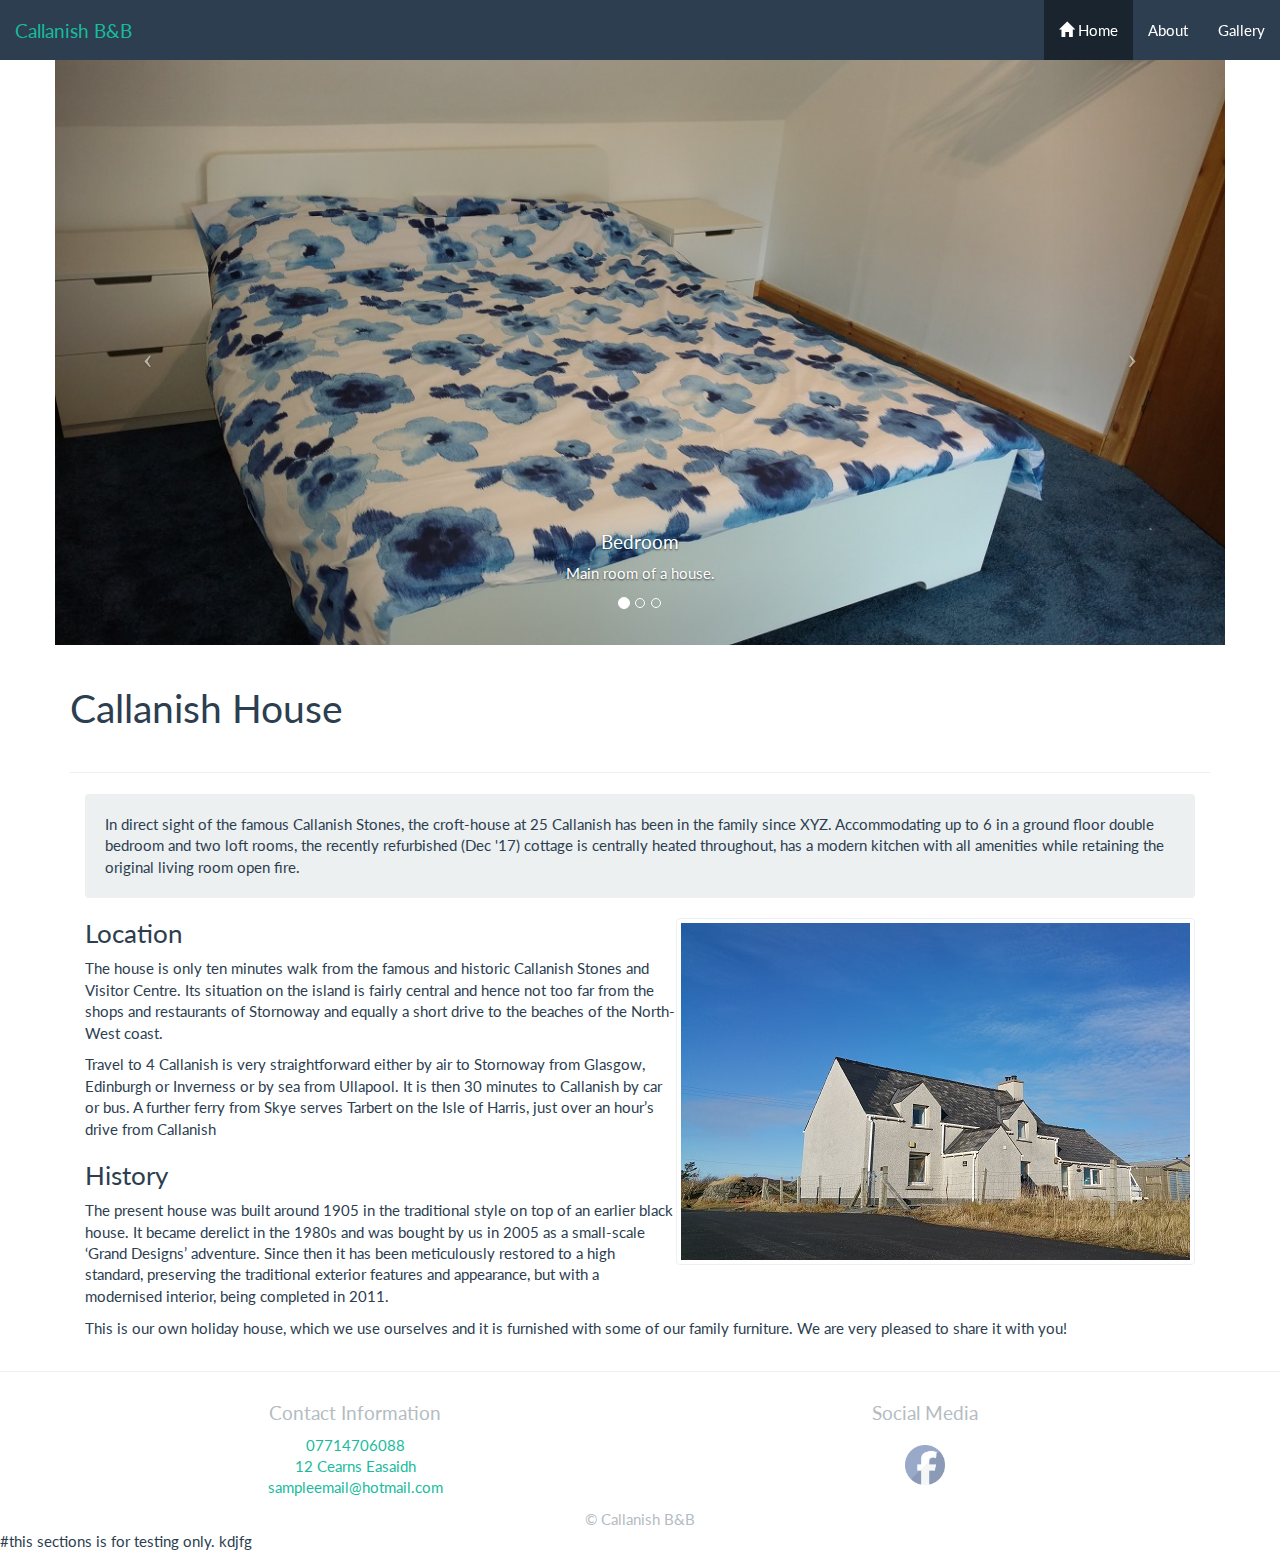
==== index.html @ 764ca0ed "first site" ====
<!DOCTYPE html>
<html lang="en">
<head>
	<meta charset="utf-8">
	<meta name="viewport" content="width=device-width, initial-scale=1.0">
	<title>Callanish</title>
	<link rel="stylesheet"  href="css/bootstrap.css"/>
	<link rel="stylesheet" href="css/flatly-bootstrap-theme.min.css"/>
  <link rel="stylesheet" href="css/site.css"/>
</head>
<body>

		<header class="container">
			<!--
				.navbar :	to specify a bar on the top of the screen 
							that contains elements
				.navbar-default: 
			-->
			<nav id="menu" class="navbar navbar-default navbar-fixed-top" >
				<header class="navbar-header">
		          <button class="btn btn-success navbar-toggle" 
		                  data-toggle="collapse"
		                  data-target=".navbar-collapse">
                      <span class="glyphicon glyphicon-chevron-down"></span>
              </button>

					<div id="logo" >
						<a href="index.html"><h4 class="logo-padding">Callanish B&B</h4></a>
					</div>	
				</header>

				<div class="navbar-collapse collapse">
		          <ul class="nav navbar-nav navbar-right">
		           <li class="nav active"><a href="index.html"><span class="glyphicon glyphicon-home"></span> Home </a></li>
		           <li class="nav"><a href="about.html"> About </a></li>
		           <li class="nav cnt-padding"><a href="album.html"> Gallery </a></li>
		         </ul>
		    </div> 
			</nav>

		</header>
		<!--
			# Grid System 
			## Grid system has 12 blocks and that can be represented using:
			.col-ls-xx: >= 1200px
			.col-md-xx: >= 992px
			.col-sm-xx: >= 768px
			.col-xs-xx: < 768px

			.hidden-xs: hidden in small sizes 

			# Typography
			.text-muted
			.text-warning 
			.text-success
			.text-primary
		-->

		<main >
		
			<div id="page" class="container">
				<div class="row">
			        <div class="">
			          <div class="carousel slide" id="theCarousel" data-interval="2000" data-ride="carousel">

			            <ol class="carousel-indicators">
			              <li data-target="#theCarousel" data-slide-to="0" class="active"></li>
			              <li data-target="#theCarousel" data-slide-to="1"></li>
			              <li data-target="#theCarousel" data-slide-to="2"></li>
			             
			            </ol>

			            <div class="carousel-inner" role="listbox">

			              <div class="item active">
			                <img src="images/carousel/carousel-3.jpg" alt="1" class="img-responsive" />
			                <div class="carousel-caption">
			                  <h4>Bedroom</h4>
			                  <p>Main room of a house.</p>
			                </div>
			              </div>
			              <div class="item">
			                <img src="images/carousel/carousel-4.jpg" alt="2" class="img-responsive" />
			                <div class="carousel-caption">
			                  <h4>Living Room</h4>
			                  <p>In Western architecture, a living room, also called a lounge room</p>
			                </div>
			              </div>
			              <div class="item">
			                <img src="images/carousel/carousel-2.jpg" alt="3" class="img-responsive" />
			                <div class="carousel-caption">
			                  <h4>Kitchen</h4>
			                  <p>A kitchen is a room or part of a room used for cooking and food preparation in a dwelling or in a commercial establishment</p>
			                </div>
			              </div>
			            
			            </div>

			            <a href="#theCarousel" class="carousel-control left" data-slide="prev"><span class="icon-prev"></span></a>
			            <a href="#theCarousel" class="carousel-control right" data-slide="next"><span class="icon-next"></span></a>
			          </div>
			        </div>
			    </div>
				<section class="page-header">
			          <header>
			            <h1>Callanish House</h1>
			          </header>
			    </section>

					

			    <hr/>

					<section class="col-md-12">
						<article>
							<div>
								<p class="well text-primary">
									In direct sight of the famous Callanish Stones, the croft-house at 25 Callanish has been in the family since XYZ. Accommodating up to 6 in a ground floor double bedroom and two loft rooms, the recently refurbished (Dec '17) cottage is centrally heated throughout, has a modern kitchen with all amenities while retaining the original living room open fire.
								</p>

								<!--
									.pull-left : 	makes the image float left 
									.img-thumbnail : 	it adds a little buffer and a little border 
													around the image
								-->
								<img src="images/house-1.jpg" alt="House" class="pull-right img-thumbnail">
							</div>	
						
							<div>
								
									
							</div>
						</article>

						<article >
							<header>
								<h3>Location</h3>
							</header>
							<div>
								<p class="text-primary"> 
									The house is only ten minutes walk from the famous and historic Callanish Stones and Visitor Centre.  Its situation on the island is fairly central and hence not too far from the shops and restaurants of Stornoway and equally a short drive to the beaches of the North-West coast.
								</p>

								<p class="text-primary">
									Travel to 4 Callanish  is very straightforward either by air to Stornoway from Glasgow, Edinburgh or Inverness or by sea from Ullapool.  It is then 30 minutes to Callanish by car or bus.  A further ferry from Skye serves Tarbert on the Isle of Harris, just over an hour’s drive from Callanish
								</p>

								<h3>History</h3>

								<p class="text-primary">
									The present house was built around 1905 in the traditional style on top of an earlier black house.  It became derelict in the 1980s and was bought by us in 2005 as a small-scale ‘Grand Designs’ adventure.  Since then it has been meticulously restored to a high standard, preserving the traditional exterior features and appearance, but with a modernised interior, being completed in 2011. 
								</p>

								<p class="text-primary">
									This is our own holiday house, which we use ourselves and it is furnished with some of our family furniture.  We are very pleased to share it with you!
								</p>

								<!--
									.pull-left : 	makes the image float left 
									.img-thumbnail : 	it adds a little buffer and a little border 
													around the image
								-->
							</div>	
						</article>
						
					</section>

					<!--
					<section class="col-md-12">
						<article>
							<header>
								<h1>Side Sample</h1>
							</header>
							<div>
								<p>
									Download Bootstrap to get the compiled CSS and JavaScript, source code, or include it with your favorite package managers like npm, Bower, RubyGems, and more.

									Download ready-to-use compiled code for Bootstrap v4.0.0-beta to easily drop into your project, which includes:
								</p>

								<img src="images/lebowski-2.jpg" alt="Bowling" class="img-thumbnail">
							</div>	
						</article>
						
						<article>
							<div>
								<ul>
									<li>Compiled and minified CSS bundles (default, grid-only, and Reboot-only)</li>
									<li> Compiled and minified JavaScript plugins</li>
								</ul>
								<p class="text-muted"> 
									This doesn’t include documentation, source files, or any optional JavaScript dependencies (jQuery and Popper.js).
								</p>	
							</div>
						</article>
					</section>
				-->

			</div>
	      

		</main>
		<hr/>
		<footer class="container text-muted">
		    <section class="col-md-6 text-center">
		      <header class="article-header"> <h4> Contact Information</h4> </header>
		      <div class="footer-div">
		        <ul class="list-unstyled">
		          <li ><a href="#">07714706088</a></li>
		          <li ><a href="#">12 Cearns Easaidh</a></li>
		          <li ><a href="#">sampleemail@hotmail.com</a></li>
		        </ul>
		      </div>
		      
		    </section> 
		    <section class="col-md-6 text-center">
		      <header> <h4> Social Media </h4> </header>
		      <div class="contact-logo">
		        <ul class="list-unstyled">
		          <li class=""><a href="#"><img src="images/contact-logo/facebook.png" class="img-responsive logo-img" id="logo-img"></a></li>
		        </ul>
		      </div>
		    </section>

		    <section class="col-md-12">
		      <header class="text-center ">  &copy; Callanish B&B</header>
		    </section>
		</footer>
	</div>	
	<script src="js/jquery-3.2.1.min.js"></script>
	<script src="js/bootstrap.min.js"></script>
  	<script src="js/site.js"></script>
  #this sections is for testing only. kdjfg
</body>
</html>
---- css/site.css ----
body {
	margin-top:60px;
}

.cnt-padding{
	padding-right: 15px;
}

.logo-padding{
	padding-left: 15px;
	padding-top: 10px;
}

.gallery-container h1 {
    text-align: center;
    margin-top: 70px;
    font-family: 'Droid Sans', sans-serif;
    font-weight: bold;
    color: #58595a;
}

.gallery-container p.page-description {
    text-align: center;
    margin: 30px auto;
    font-size: 18px;
    color: #85878c;
}

.tz-gallery {
    padding: 40px;
}

.tz-gallery .thumbnail {
    padding: 0;
    margin-bottom: 30px;
    background-color: #fff;
    border-radius: 4px;
    border: none;
    transition: 0.15s ease-in-out;
    box-shadow: 0 8px 15px rgba(0, 0, 0, 0.06);
}

.tz-gallery .thumbnail:hover {
    transform: translateY(-10px) scale(1.02);
}

.tz-gallery .lightbox img {
    border-radius: 4px 4px 0 0;
}

.tz-gallery .caption{
    padding: 26px 30px;
    text-align: center;
}

.tz-gallery .caption h3 {
    font-size: 14px;
    font-weight: bold;
    margin-top: 0;
}

.tz-gallery .caption p {
    font-size: 12px;
    color: #7b7d7d;
    margin: 0;
}

.baguetteBox-button {
    background-color: transparent !important;
}

.contact-logo {
    width: 40px;
    margin: auto;
    padding: 10px 0;
   
}

.logo-img {
	opacity: 0.7;
}

@media screen and (min-width: 1200px) {

	.caption.centered-overlay {
	    position: absolute;
	    top: 47%;
	    left: 50%;
	    transform: translate(-50%, -50%);
	    min-width: 93%;
    	min-height: 94.5%;
	    padding-top: 30%;
	    padding-left: 20px;
	    padding-right: 20px;
	    
	    color: #fff;
	    display: none;
	}

	.overlay-bground-1 {
		background: rgba(37, 176, 156, 0.71);
	}

	.overlay-bground-2 {
		
		background: rgba(63, 80, 96, 0.71); 
		    
	}

	.overlay-bground-3 { 
		background: rgba(43, 132, 139, 0.71);
	}

}
/*
h3 {
  display: inline-block;
  padding: 10px;
  background: #B9121B;
  border-top-left-radius: 10px;
  border-top-right-radius: 10px;
}


.full-screen {
  background-size: cover;
  background-position: center;
  background-repeat: no-repeat;
}
*/
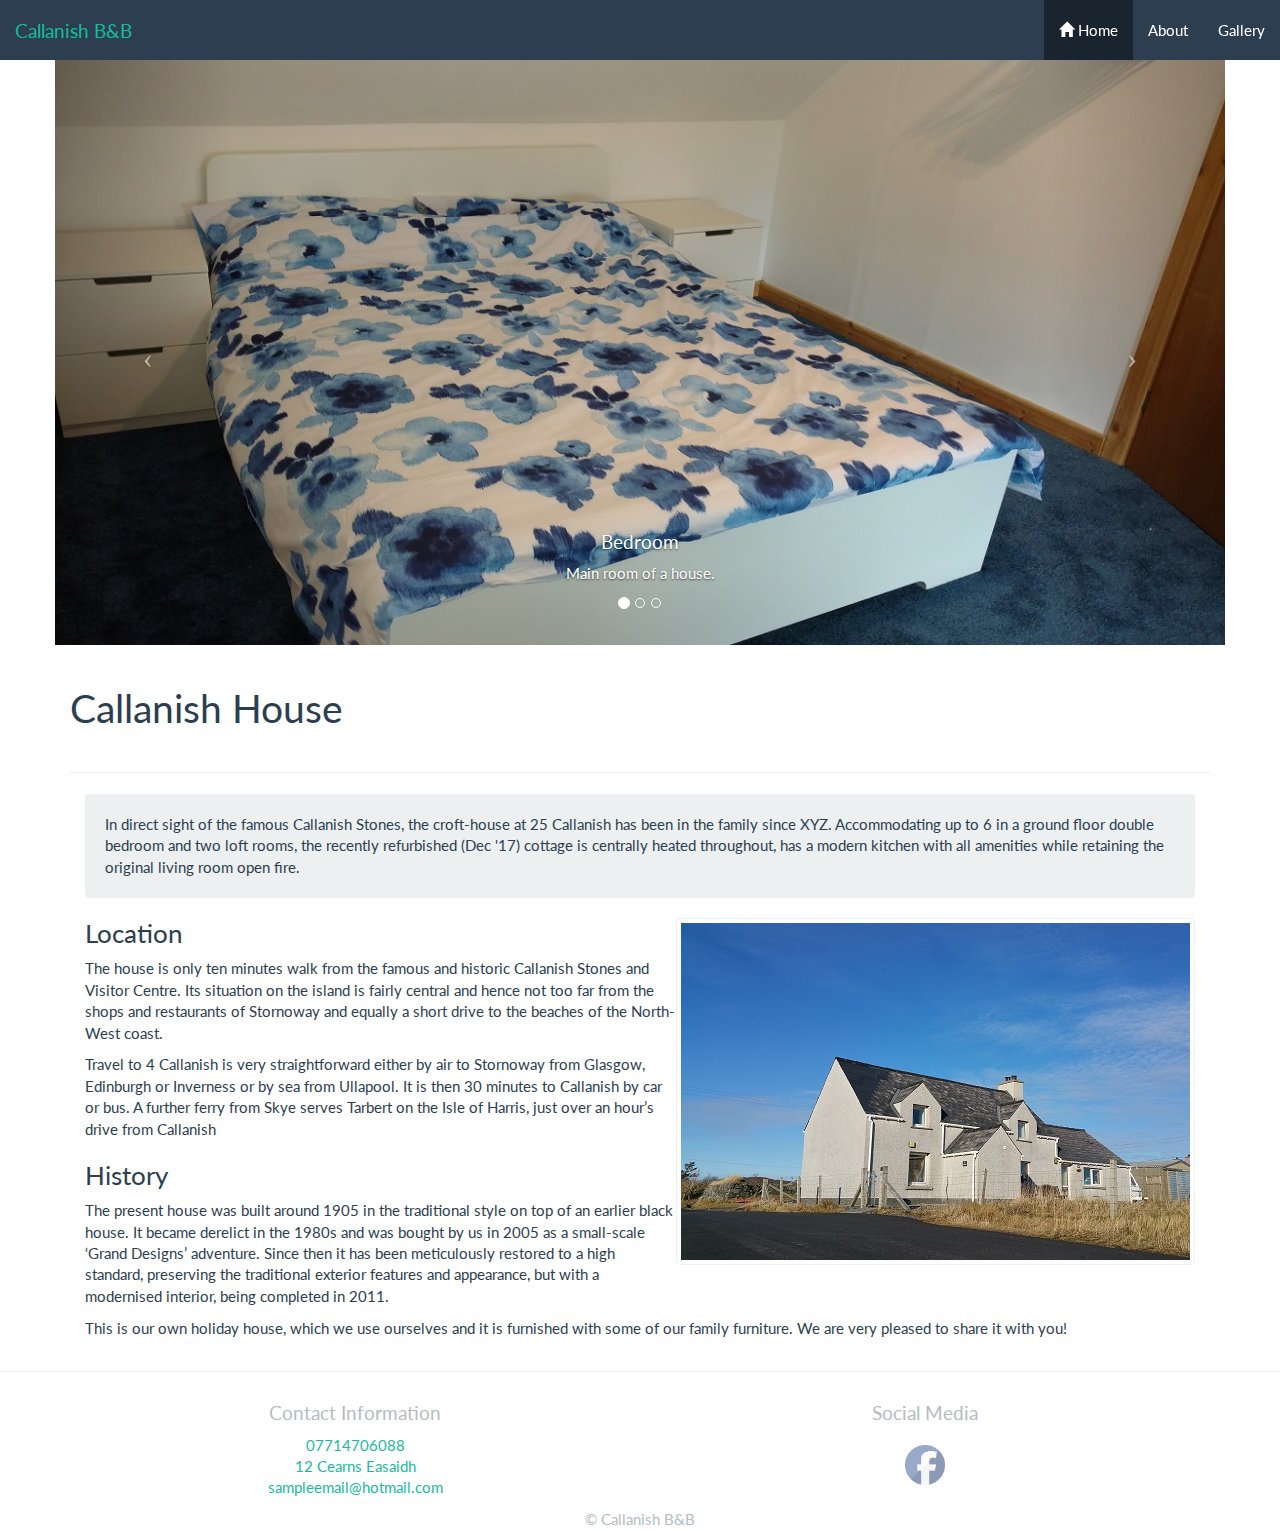
==== commit 4ab65b26: "removed some text at the bottom" ====
--- a/index.html
+++ b/index.html
@@ -230,6 +230,6 @@
 	<script src="js/jquery-3.2.1.min.js"></script>
 	<script src="js/bootstrap.min.js"></script>
   	<script src="js/site.js"></script>
-  #this sections is for testing only. kdjfg
+
 </body>
 </html>